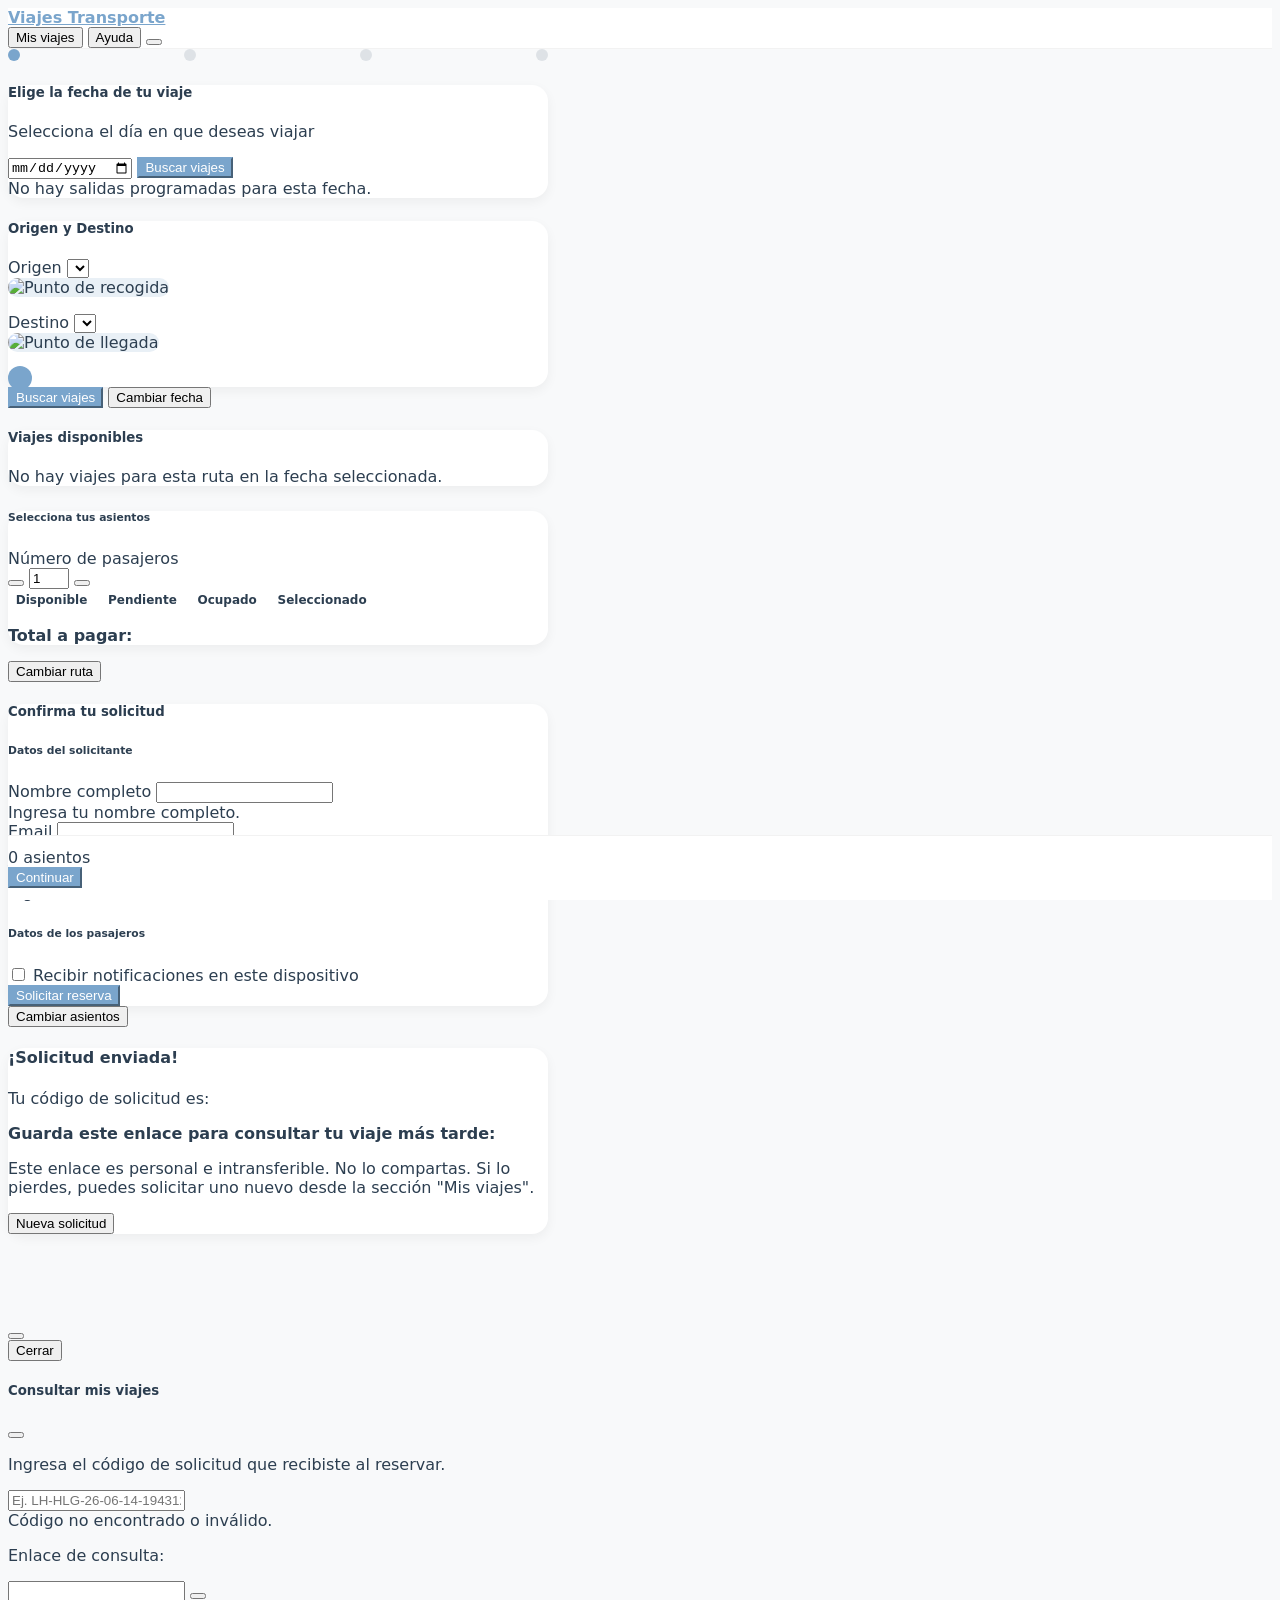
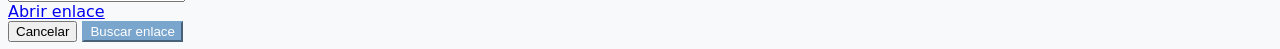
==== cliente/index.html @ 6daec0e8 "Add files via upload" ====
<!DOCTYPE html>
<html lang="es" data-bs-theme="light">
<head>
    <meta charset="UTF-8">
    <meta name="viewport" content="width=device-width, initial-scale=1.0">
    <title>Viajes Transporte - Reserva tu viaje</title>
    <!-- Bootstrap 5 CSS -->
    <!--<link href="https://cdn.jsdelivr.net/npm/bootstrap@5.3.8/dist/css/bootstrap.min.css" rel="stylesheet">-->
	
    <!--Para manejo local, si Bootstrap 5 server falla-->
    <link href="../bootstrap-5.3.8-dist/css/bootstrap.min.css" rel="stylesheet">
    <!-- Bootstrap Icons -->
    <!--<link href="https://cdn.jsdelivr.net/npm/bootstrap-icons@1.13.1/font/bootstrap-icons.css" rel="stylesheet">-->

    <!--Para manejo local, si Bootstrap 5 server falla-->
    <link href="../bootstrap-icons-1.13.1/bootstrap-icons.css" rel="stylesheet">
    <!-- Estilos personalizados -->
    <link href="styles.css" rel="stylesheet">
	
</head>
<body>

    <!-- Navbar -->
    <nav class="navbar navbar-expand-lg sticky-top shadow-sm" id="mainNavbar">
        <div class="container">
            <a class="navbar-brand" href="#">
                <i class="bi bi-bus-front-fill me-2"></i>Viajes Transporte
            </a>
            <div class="d-flex gap-2">
                <button class="btn btn-outline-secondary btn-sm rounded-pill" id="btnMisViajes">
                    <i class="bi bi-archive me-1"></i>Mis viajes
                </button>
                <button class="btn btn-outline-secondary btn-sm rounded-pill" id="btnAyuda">
                    <i class="bi bi-telephone me-1"></i>Ayuda
                </button>
                <button class="btn btn-outline-secondary btn-sm rounded-pill" id="btnModoOscuro" title="Cambiar modo">
                    <i class="bi bi-moon-stars"></i>
                </button>
            </div>
        </div>
    </nav>

    <!-- Contenido principal -->
    <main class="container py-4" style="max-width: 540px;">

        <!-- Indicador de pasos -->
        <div class="step-indicator px-3" id="stepIndicator">
            <span class="step-dot active" data-step="1"></span>
            <span class="step-dot" data-step="2"></span>
            <span class="step-dot" data-step="3"></span>
            <span class="step-dot" data-step="4"></span>
        </div>

        <!-- Paso 1: Selección de fecha -->
        <section id="step1" class="step-content">
            <div class="card p-3 mb-3">
                <div class="card-body text-center">
                    <i class="bi bi-calendar3 display-4" style="color: var(--azul-pastel);"></i>
                    <h5 class="card-title mt-3">Elige la fecha de tu viaje</h5>
                    <p class="text-secondary">Selecciona el día en que deseas viajar</p>
                    <input type="date" id="fechaViaje" class="form-control form-control-lg text-center" style="max-width: 250px; margin: 0 auto;">
                    <button class="btn btn-primary btn-lg w-100 mt-3" id="btnBuscarFecha" disabled>
                        <i class="bi bi-search me-2"></i>Buscar viajes
                    </button>
                    <div id="fechaSinViajes" class="alert alert-warning mt-3 d-none">
                        <i class="bi bi-calendar-x me-2"></i>No hay salidas programadas para esta fecha.
                    </div>
                </div>
            </div>
        </section>

        <!-- Paso 2: Selección de origen y destino -->
        <section id="step2" class="step-content d-none">
            <div class="card p-3 mb-3">
                <div class="card-body">
                    <h5 class="card-title mb-3"><i class="bi bi-geo-alt-fill me-2" style="color: var(--azul-pastel);"></i>Origen y Destino</h5>
                    <div class="mb-3">
                        <label class="form-label fw-semibold">Origen</label>
                        <select id="selectOrigen" class="form-select form-select-lg">
                            <!-- Opciones cargadas dinámicamente desde el backend -->
                        </select>
                        <div id="imagenOrigenContainer" class="mt-2 d-none">
                            <img id="imagenOrigen" src="" alt="Punto de recogida" class="location-img">
                            <p class="text-secondary mt-1 small"><i class="bi bi-pin-map me-1"></i><span id="direccionOrigen"></span></p>
                        </div>
                    </div>
                    <div class="mb-3">
                        <label class="form-label fw-semibold">Destino</label>
                        <select id="selectDestino" class="form-select form-select-lg">
                            <!-- Opciones cargadas dinámicamente desde el backend -->
                        </select>
                        <div id="imagenDestinoContainer" class="mt-2 d-none">
                            <img id="imagenDestino" src="" alt="Punto de llegada" class="location-img">
                            <p class="text-secondary mt-1 small"><i class="bi bi-pin-map me-1"></i><span id="direccionDestino"></span></p>
                        </div>
                    </div>
                    <div id="precioReferenciaContainer" class="text-center mt-3 d-none">
                        <span class="price-badge fs-6"><span id="precioReferenciaTexto"></span></span>
                    </div>
                </div>
            </div>
            <button class="btn btn-primary btn-lg w-100 mb-2 d-none" id="btnConfirmarRuta" disabled>
                <i class="bi bi-search me-2"></i>Buscar viajes
            </button>
            <button class="btn btn-outline-secondary w-100 mb-2" id="btnVolverPaso1">
                <i class="bi bi-arrow-left me-2"></i>Cambiar fecha
            </button>
        </section>

        <!-- Paso 3: Selección de viaje y asientos -->
        <section id="step3" class="step-content d-none">
            <div class="card p-3 mb-3">
                <div class="card-body">
                    <h5 class="card-title mb-3"><i class="bi bi-bus-front me-2" style="color: var(--azul-pastel);"></i>Viajes disponibles</h5>
                    <div id="listaViajes" class="row g-3">
                        <!-- Las tarjetas de viaje se generan dinámicamente -->
                    </div>
                    <div id="sinViajesDisponibles" class="alert alert-info d-none mt-3">
                        <i class="bi bi-info-circle me-2"></i>No hay viajes para esta ruta en la fecha seleccionada.
                    </div>
                </div>
            </div>

            <div class="card p-3 mb-3 d-none" id="asientosCard">
                <div class="card-body">
                    <h6 class="mb-3 text-center"><i class="bi bi-grid-3x3-gap me-2"></i>Selecciona tus asientos</h6>
                    <div class="mb-3 text-center">
                        <label class="form-label d-block">Número de pasajeros</label>
                        <div class="d-flex justify-content-center">
                            <div class="input-group" style="max-width: 180px;">
                                <button class="btn btn-outline-secondary" type="button" id="btnMenosPasajeros"><i class="bi bi-dash"></i></button>
                                <input type="number" id="numPasajeros" class="form-control text-center" value="1" min="1" max="1" readonly>
                                <button class="btn btn-outline-secondary" type="button" id="btnMasPasajeros"><i class="bi bi-plus"></i></button>
                            </div>
                        </div>
                    </div>
                    <!-- Representación del ómnibus -->
                    <div class="d-flex justify-content-center mb-2">
                        <i class="bi bi-bus-front-fill display-4" style="color: var(--azul-pastel);"></i>
                    </div>
                    <div id="busLayout" class="d-flex justify-content-center">
                        <!-- Asientos generados dinámicamente -->
                    </div>
                    <div class="d-flex flex-wrap justify-content-center gap-3 mt-3">
                        <span class="badge bg-success-subtle text-success"><i class="bi bi-square-fill me-1"></i>Disponible</span>
                        <span class="badge bg-warning-subtle text-warning"><i class="bi bi-square-fill me-1"></i>Pendiente</span>
                        <span class="badge bg-danger-subtle text-danger"><i class="bi bi-square-fill me-1"></i>Ocupado</span>
                        <span class="badge bg-info-subtle text-info"><i class="bi bi-square-fill me-1"></i>Seleccionado</span>
                    </div>
                    <div id="resumenSeleccion" class="mt-3 d-none text-center">
                        <p><span id="asientosSeleccionadosTexto"></span></p>
                        <p><strong>Total a pagar: <span id="totalPagar"></span></strong></p>
                    </div>
                </div>
            </div>

            <button class="btn btn-outline-secondary w-100 mb-2" id="btnVolverPaso2">
                <i class="bi bi-arrow-left me-2"></i>Cambiar ruta
            </button>
        </section>

        <!-- Paso 4: Resumen y datos del cliente -->
        <section id="step4" class="step-content d-none">
            <div class="card p-3 mb-3">
                <div class="card-body">
                    <h5 class="card-title mb-3"><i class="bi bi-check2-circle me-2" style="color: var(--verde-disponible);"></i>Confirma tu solicitud</h5>
                    <div id="resumenFinal" class="mb-4 p-3 bg-light rounded-3">
                        <!-- Rellenado por JS -->
                    </div>
                    <form id="formCliente" novalidate>
                        <!-- Datos del solicitante -->
                        <h6 class="fw-bold mb-3"><i class="bi bi-person-fill me-2"></i>Datos del solicitante</h6>
                        <div class="mb-3">
                            <label class="form-label">Nombre completo</label>
                            <input type="text" class="form-control" id="nombreCliente" required>
                            <div class="invalid-feedback">Ingresa tu nombre completo.</div>
                        </div>
                        <div class="mb-3">
                            <label class="form-label">Email</label>
                            <input type="email" class="form-control" id="emailCliente" required>
                            <div class="invalid-feedback">Ingresa un email válido.</div>
                        </div>
                        <div class="mb-3">
                            <label class="form-label">Teléfono</label>
                            <input type="tel" class="form-control" id="telefonoCliente" required>
                            <div class="invalid-feedback">Ingresa tu número de teléfono.</div>
                        </div>

                        <!-- Datos de cada pasajero -->
                        <h6 class="fw-bold mb-3 mt-4"><i class="bi bi-people-fill me-2"></i>Datos de los pasajeros</h6>
                        <div id="pasajerosContainer">
                            <!-- Se llena dinámicamente según asientos seleccionados -->
                        </div>

                        <div class="form-check mb-3 mt-3">
                            <input class="form-check-input" type="checkbox" id="aceptaNotificaciones">
                            <label class="form-check-label" for="aceptaNotificaciones">
                                <i class="bi bi-bell me-1"></i>Recibir notificaciones en este dispositivo
                            </label>
                        </div>
                        <button type="submit" class="btn btn-primary btn-lg w-100" id="btnSolicitarReserva">
                            <i class="bi bi-send-check me-2"></i>Solicitar reserva
                        </button>
                    </form>
                </div>
            </div>
            <button class="btn btn-outline-secondary w-100 mb-2" id="btnVolverPaso3">
                <i class="bi bi-arrow-left me-2"></i>Cambiar asientos
            </button>
        </section>

        <!-- Pantalla de éxito -->
        <section id="stepSuccess" class="step-content d-none">
            <div class="card p-3 mb-3 text-center">
                <div class="card-body">
                    <i class="bi bi-check-circle-fill display-1" style="color: var(--verde-disponible);"></i>
                    <h4 class="mt-3">¡Solicitud enviada!</h4>
                    <p class="text-secondary">Tu código de solicitud es: <strong id="codigoSolicitud"></strong></p>

                    <!-- NUEVO: contenedor del enlace mágico -->
                    <div id="enlaceMagicoContainer" class="d-none mt-3">
                        <div class="alert alert-info">
                            <i class="bi bi-link-45deg me-1"></i>
                            <strong>Guarda este enlace para consultar tu viaje más tarde:</strong><br>
                            <a id="enlaceMagicoLink" href="#" target="_blank" class="text-break">
                                <span id="enlaceMagicoURL"></span>
                            </a>
                        </div>
                        <p class="small text-secondary mt-2">
                            <i class="bi bi-exclamation-triangle me-1"></i>
                            Este enlace es personal e intransferible. No lo compartas. Si lo pierdes, puedes solicitar uno nuevo desde la sección "Mis viajes".
                        </p>
                    </div>

                    <div class="d-grid gap-2 mt-4">
                        <button class="btn btn-primary" id="btnInstalarPWA" style="display:none;">
                            <i class="bi bi-download me-2"></i>Instalar app
                        </button>
                        <button class="btn btn-outline-primary" id="btnActivarNotif" style="display:none;">
                            <i class="bi bi-bell me-2"></i>Activar notificaciones
                        </button>
                        <button class="btn btn-outline-secondary" id="btnNuevaSolicitud">
                            <i class="bi bi-arrow-repeat me-2"></i>Nueva solicitud
                        </button>
                    </div>
                </div>
            </div>
        </section>

    </main>

    <!-- Footer de acciones rápidas -->
    <footer class="footer-nav d-none" id="footerResumen">
        <div class="container d-flex justify-content-between align-items-center" style="max-width: 540px;">
            <div>
                <span class="fw-semibold" id="footerAsientos">0 asientos</span>
                <span class="text-secondary ms-2" id="footerPrecio"></span>
            </div>
            <button class="btn btn-primary btn-sm rounded-pill" id="btnIrResumen">
                Continuar <i class="bi bi-arrow-right ms-1"></i>
            </button>
        </div>
    </footer>

    <!-- Modal genérico para mensajes -->
    <div class="modal fade" id="modalMensaje" tabindex="-1" aria-hidden="true">
        <div class="modal-dialog modal-dialog-centered">
            <div class="modal-content">
                <div class="modal-header">
                    <h5 class="modal-title" id="modalMensajeTitulo"></h5>
                    <button type="button" class="btn-close" data-bs-dismiss="modal" aria-label="Cerrar"></button>
                </div>
                <div class="modal-body" id="modalMensajeCuerpo"></div>
                <div class="modal-footer">
                    <button type="button" class="btn btn-secondary" data-bs-dismiss="modal">Cerrar</button>
                </div>
            </div>
        </div>
    </div>

    <!-- Modal para "Mis viajes" (recuperar enlace por código) -->
    <div class="modal fade" id="modalMisViajes" tabindex="-1" aria-hidden="true">
        <div class="modal-dialog modal-dialog-centered">
            <div class="modal-content">
                <div class="modal-header">
                    <h5 class="modal-title"><i class="bi bi-archive me-2"></i>Consultar mis viajes</h5>
                    <button type="button" class="btn-close" data-bs-dismiss="modal" aria-label="Cerrar"></button>
                </div>
                <div class="modal-body">
                    <p class="text-secondary">Ingresa el código de solicitud que recibiste al reservar.</p>
                    <input type="text" class="form-control" id="codigoMisViajes" placeholder="Ej. LH-HLG-26-06-14-194312">
                    <div class="invalid-feedback" id="errorCodigoMisViajes">Código no encontrado o inválido.</div>
                    <!-- Zona donde aparecerá el enlace recuperado -->
                    <div id="enlaceRecuperadoContainer" class="d-none mt-3">
                        <p class="text-secondary small">Enlace de consulta:</p>
                        <div class="input-group">
                            <input type="text" id="enlaceRecuperadoInput" class="form-control" readonly>
                            <button class="btn btn-outline-primary" type="button" id="btnCopiarEnlace">
                                <i class="bi bi-clipboard"></i>
                            </button>
                        </div>
                        <a id="enlaceRecuperadoLink" href="#" target="_blank" class="d-block mt-2 small">Abrir enlace</a>
                    </div>
                </div>
                <div class="modal-footer">
                    <button type="button" class="btn btn-secondary" data-bs-dismiss="modal">Cancelar</button>
                    <button type="button" class="btn btn-primary" id="btnBuscarEnlace">Buscar enlace</button>
                </div>
            </div>
        </div>
    </div>

    <!-- Bootstrap JS Bundle con Popper -->
    <!--<script src="https://cdn.jsdelivr.net/npm/bootstrap@5.3.8/dist/js/bootstrap.bundle.min.js"></script>-->

    <!--Para manejo local, si Bootstrap 5 server falla-->
    <script src="../bootstrap-5.3.8-dist/js/bootstrap.bundle.min.js"></script>
	
    <!-- Supabase -->
	<script src="https://cdn.jsdelivr.net/npm/@supabase/supabase-js@2"></script>
	
	<!-- Configuración común -->
	<script src="../js/supabase-config.js"></script>
	
	<!-- Lógica del cliente -->
	<script src="app.js"></script>
	
</body>
</html>
---- cliente/styles.css ----
﻿:root {
    --azul-pastel: #7AA5CC;
    --azul-pastel-hover: #5C8BB5;
    --rojo-pastel: #E78F8F;
    --rojo-pastel-hover: #D97676;
    --fondo-claro: #F8F9FA;
    --gris-azulado: #E9F0F6;
    --texto-principal: #2C3E50;
    --texto-secundario: #6C757D;
    --verde-disponible: #B8D9C0;
    --azul-seleccionado: #A8C4E2;
}

body {
    background-color: var(--fondo-claro);
    font-family: 'Segoe UI', system-ui, -apple-system, sans-serif;
    color: var(--texto-principal);
}

/* Navbar */
#mainNavbar {
    background-color: #ffffff;
    border-bottom: 1px solid rgba(0,0,0,0.05);
}

.navbar-brand {
    font-weight: 600;
    color: var(--azul-pastel) !important;
}

/* Botones */
.btn-primary {
    background-color: var(--azul-pastel);
    border-color: var(--azul-pastel);
    color: white;
}
.btn-primary:hover,
.btn-primary:focus {
    background-color: var(--azul-pastel-hover);
    border-color: var(--azul-pastel-hover);
}
.btn-danger {
    background-color: var(--rojo-pastel);
    border-color: var(--rojo-pastel);
    color: white;
}
.btn-danger:hover,
.btn-danger:focus {
    background-color: var(--rojo-pastel-hover);
    border-color: var(--rojo-pastel-hover);
}

/* Tarjetas */
.card {
    border: none;
    border-radius: 16px;
    box-shadow: 0 4px 12px rgba(0,0,0,0.05);
    background-color: white;
}
.card-header {
    background-color: transparent;
    border-bottom: 1px solid rgba(0,0,0,0.05);
    font-weight: 600;
}

/* Indicador de pasos */
.step-indicator {
    display: flex;
    justify-content: space-between;
    margin-bottom: 1.5rem;
}
.step-dot {
    width: 12px;
    height: 12px;
    border-radius: 50%;
    background-color: #dee2e6;
    transition: background-color 0.3s;
}
.step-dot.active {
    background-color: var(--azul-pastel);
}
.step-dot.completed {
    background-color: var(--verde-disponible);
}

/* Asientos */
.bus-seat {
    width: 45px;
    height: 45px;
    border-radius: 8px;
    display: flex;
    align-items: center;
    justify-content: center;
    font-size: 0.75rem;
    font-weight: 600;
    border: 2px solid transparent;
    transition: all 0.2s;
    cursor: pointer;
    background-color: var(--verde-disponible);
    color: #155724;
}
.bus-seat.occupied {
    background-color: var(--rojo-pastel);
    color: #721c24;
    cursor: not-allowed;
    opacity: 0.7;
}
.bus-seat.selected {
    background-color: var(--azul-seleccionado);
    border-color: var(--azul-pastel);
    color: #0c5460;
    transform: scale(1.05);
    box-shadow: 0 0 0 3px rgba(122,165,204,0.4);
}
.bus-seat:not(.occupied):hover {
    background-color: #CDE2F0;
    border-color: var(--azul-pastel);
}
.bus-seat.conductor {
    background-color: #e9ecef;
    color: #6c757d;
    cursor: default;
}
.bus-seat.conductor:hover {
    background-color: #e9ecef;
    border-color: transparent;
}

/* Asiento pendiente de confirmación */
.bus-seat.pending {
    background-color: #FFE08A;
    color: #856404;
    cursor: pointer;
}
.bus-seat.pending:hover {
    background-color: #F7D44A;
    border-color: #F0C040;
}

/* Pasillo */
.bus-aisle {
    width: 30px;
}

/* Imágenes de ubicación */
.location-img {
    width: 100%;
    height: 120px;
    object-fit: cover;
    border-radius: 12px;
    background-color: var(--gris-azulado);
}

/* Etiqueta de precio */
.price-badge {
    background-color: var(--azul-pastel);
    color: white;
    padding: 0.25rem 0.75rem;
    border-radius: 20px;
    font-weight: 600;
    font-size: 0.9rem;
}

/* Footer pegajoso */
.footer-nav {
    background-color: white;
    border-top: 1px solid rgba(0,0,0,0.05);
    padding: 0.75rem 0;
    position: sticky;
    bottom: 0;
    z-index: 1020;
}

/* Tarjetas de viaje */
.viaje-card {
    cursor: pointer;
    transition: transform 0.15s ease, box-shadow 0.15s ease;
}
.viaje-card:hover {
    transform: translateY(-2px);
    box-shadow: 0 8px 20px rgba(0,0,0,0.1);
}

/* Ajustes responsivos para tarjetas de vehículo */
@media (max-width: 576px) {
    .viaje-card .card-body {
        padding: 1rem;
    }
    .viaje-card .info-vehiculo {
        flex-direction: column;
        align-items: flex-start;
    }
    .viaje-card .info-vehiculo .badge {
        margin-top: 0.5rem;
    }
}

/* Modo oscuro */
[data-bs-theme="dark"] body {
    background-color: #212529;
}
[data-bs-theme="dark"] #mainNavbar {
    background-color: #2B3544 !important;
    border-bottom-color: rgba(255,255,255,0.1);
}
[data-bs-theme="dark"] .navbar-brand {
    color: #EAEAEA !important;
}
[data-bs-theme="dark"] .card {
    background-color: #2B3544;
    color: #EAEAEA;
}
[data-bs-theme="dark"] .footer-nav {
    background-color: #2B3544;
    border-top-color: rgba(255,255,255,0.1);
}
[data-bs-theme="dark"] .bus-seat.conductor {
    background-color: #495057;
    color: #adb5bd;
}
[data-bs-theme="dark"] .price-badge {
    background-color: var(--azul-pastel);
    color: #fff;
}
[data-bs-theme="dark"] .bg-light {
    background-color: #343a40 !important;
}
[data-bs-theme="dark"] .text-secondary {
    color: #adb5bd !important;
}

/* Badges de estado (para consulta.html y donde se necesiten) */
.badge-pendiente {
    background-color: #FFE08A;
    color: #856404;
}
.badge-confirmada {
    background-color: #A8C4E2;
    color: #0c5460;
}
.badge-en_transito {
    background-color: #B8D9C0;
    color: #155724;
}
.badge-completada {
    background-color: #C4E4F5;
    color: #0c5460;
}
.badge-cancelada {
    background-color: var(--rojo-pastel, #E78F8F);
    color: #721c24;
}
/* Asegurar que el badge de Bootstrap no herede estilos que lo oculten */
.badge {
    display: inline-block;
    padding: 0.35em 0.65em;
    font-size: 0.75em;
    font-weight: 600;
    line-height: 1;
    text-align: center;
    white-space: nowrap;
    vertical-align: baseline;
    border-radius: 0.375rem;
}
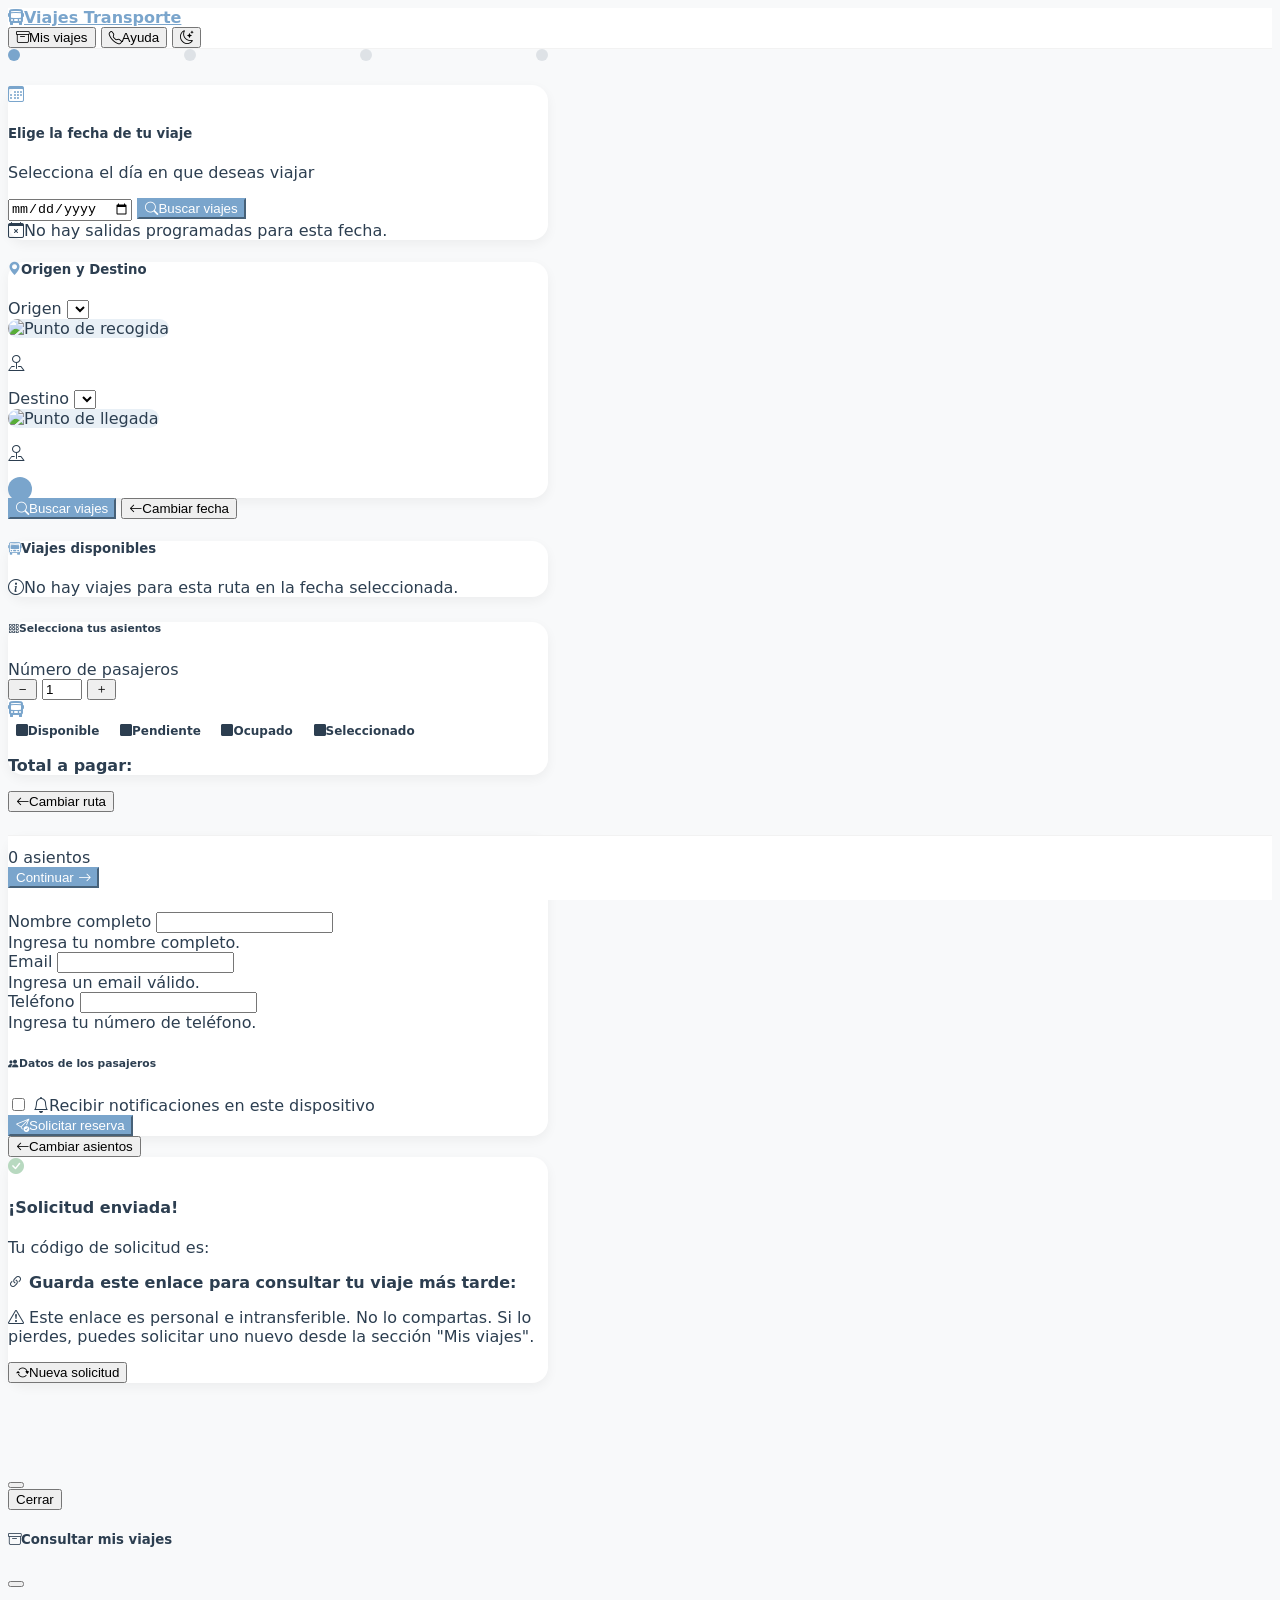
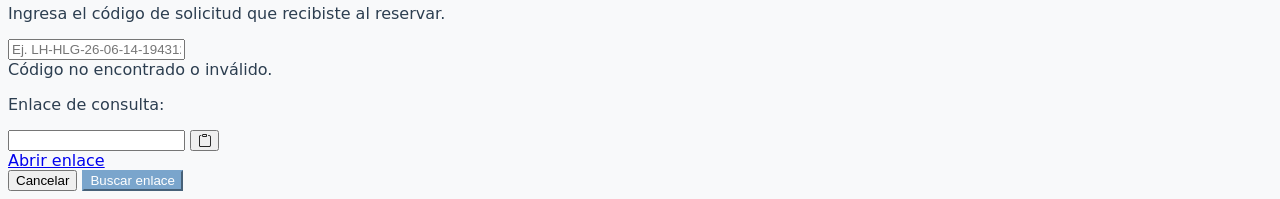
==== commit a2f384a9: "Update index.html" ====
--- a/cliente/index.html
+++ b/cliente/index.html
@@ -7,10 +7,8 @@
     <!-- Bootstrap 5 CSS -->
     <!--<link href="https://cdn.jsdelivr.net/npm/bootstrap@5.3.8/dist/css/bootstrap.min.css" rel="stylesheet">-->
 	
-    <!--Para manejo local, si Bootstrap 5 server falla-->
-    <link href="../bootstrap-5.3.8-dist/css/bootstrap.min.css" rel="stylesheet">
     <!-- Bootstrap Icons -->
-    <!--<link href="https://cdn.jsdelivr.net/npm/bootstrap-icons@1.13.1/font/bootstrap-icons.css" rel="stylesheet">-->
+    <link href="https://cdn.jsdelivr.net/npm/bootstrap-icons@1.13.1/font/bootstrap-icons.css" rel="stylesheet">
 
     <!--Para manejo local, si Bootstrap 5 server falla-->
     <link href="../bootstrap-icons-1.13.1/bootstrap-icons.css" rel="stylesheet">
@@ -326,4 +324,4 @@
 	<script src="app.js"></script>
 	
 </body>
-</html>+</html>
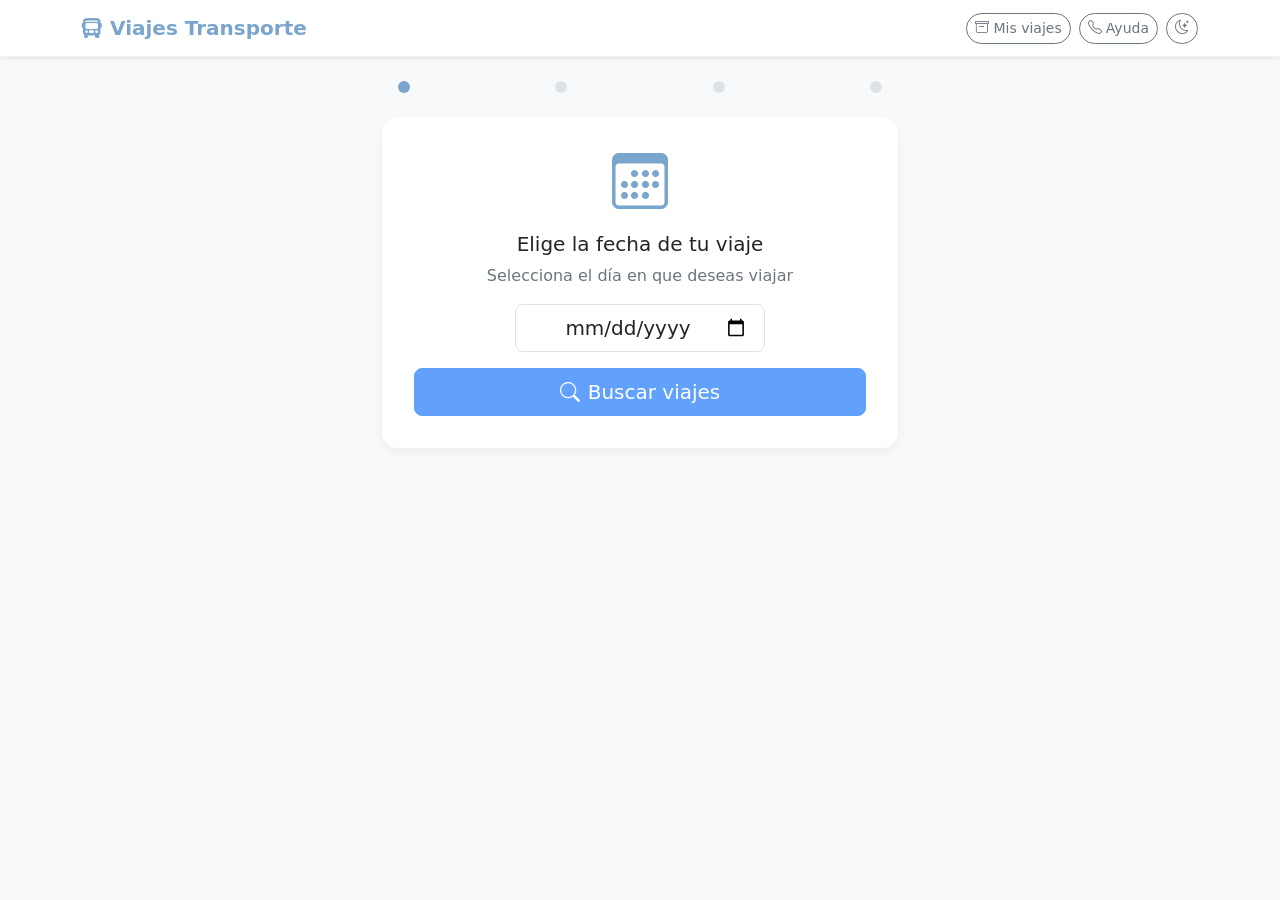
==== commit 992908cc: "Update index.html" ====
--- a/cliente/index.html
+++ b/cliente/index.html
@@ -4,14 +4,15 @@
     <meta charset="UTF-8">
     <meta name="viewport" content="width=device-width, initial-scale=1.0">
     <title>Viajes Transporte - Reserva tu viaje</title>
-    <!-- Bootstrap 5 CSS -->
+
+	<link href="../bootstrap-5.3.8-dist/css/bootstrap.min.css" rel="stylesheet">
+	
+	<!-- Bootstrap 5 CSS -->
     <!--<link href="https://cdn.jsdelivr.net/npm/bootstrap@5.3.8/dist/css/bootstrap.min.css" rel="stylesheet">-->
 	
     <!-- Bootstrap Icons -->
     <link href="https://cdn.jsdelivr.net/npm/bootstrap-icons@1.13.1/font/bootstrap-icons.css" rel="stylesheet">
 
-    <!--Para manejo local, si Bootstrap 5 server falla-->
-    <link href="../bootstrap-icons-1.13.1/bootstrap-icons.css" rel="stylesheet">
     <!-- Estilos personalizados -->
     <link href="styles.css" rel="stylesheet">
 	
